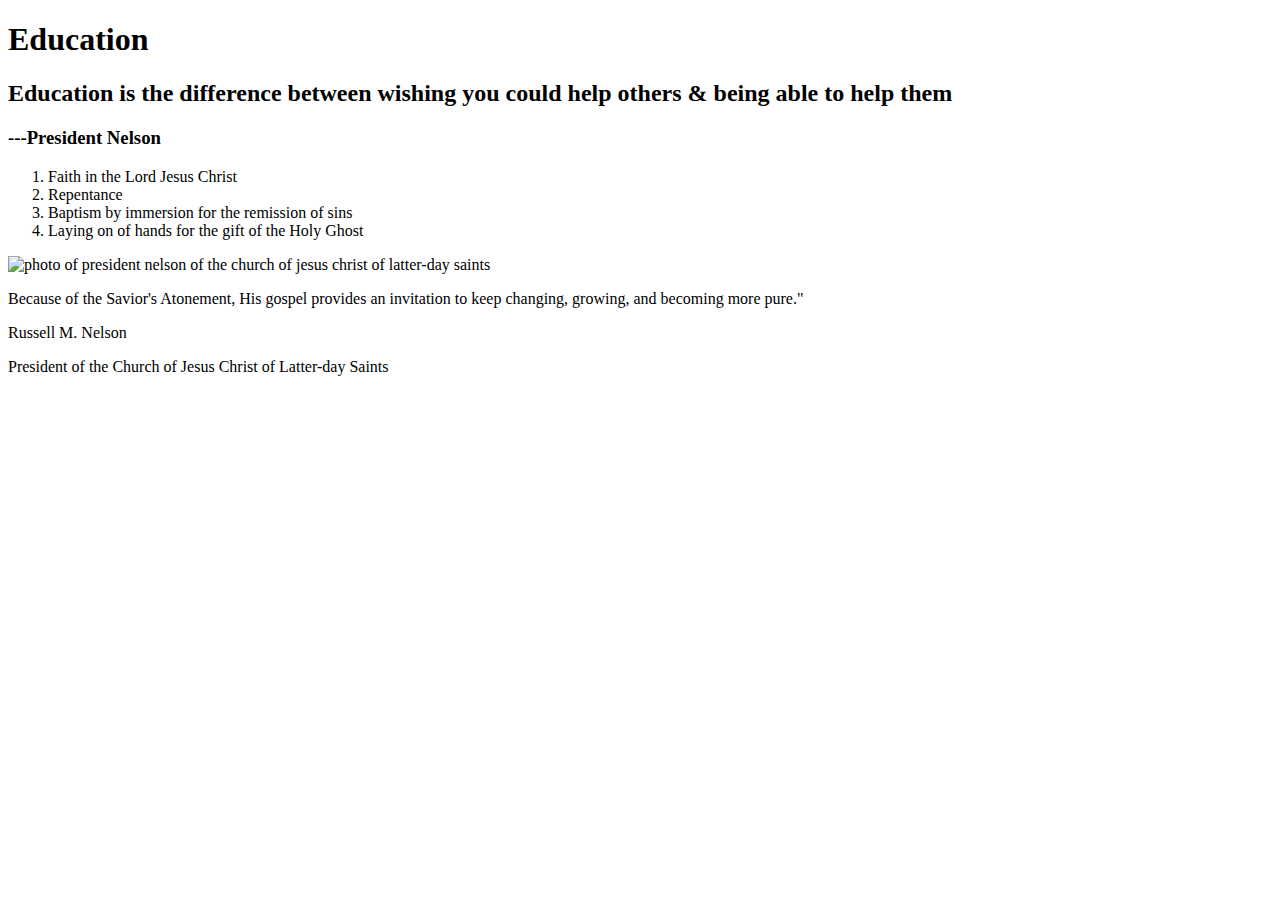
==== education-challenge/index.html @ 3c9b51e5 "education challenge" ====
<!DOCTYPE html>
<html lang="en">
<head>
    <meta charset="UTF-8">
    <meta http-equiv="X-UA-Compatible" content="IE=edge">
    <meta name="viewport" content="width=device-width, initial-scale=1.0">
    <title>Education</title>
    <link rel="stylesheet" href="styles/education_styling.css" />
</head>
<body>
    <main>
        <h1>Education</h1>
        <h2>Education is the difference between wishing you could help others & being able to help them</h2>
        <h3>---President Nelson</h3>
        <p>
            <ol>
                <li>Faith in the Lord Jesus Christ</li>
                <li>Repentance</li>
                <li>Baptism by immersion for the remission of sins</li>
                <li>Laying on of hands for the gift of the Holy Ghost</li>
            </ol>
            <img src="russell_nelson_official_portrait_2018.jpg" alt="photo of president nelson of the church of jesus christ of latter-day saints">
            <section>
                <p>Because of the Savior's Atonement, His gospel provides an invitation to keep changing, growing, and becoming more pure."</p>
            </section>
        </p>
    </main>
</body>
<footer>
    <p>Russell M. Nelson</p>
    <p>President of the Church of Jesus Christ of Latter-day Saints</p>
</footer>
</html>
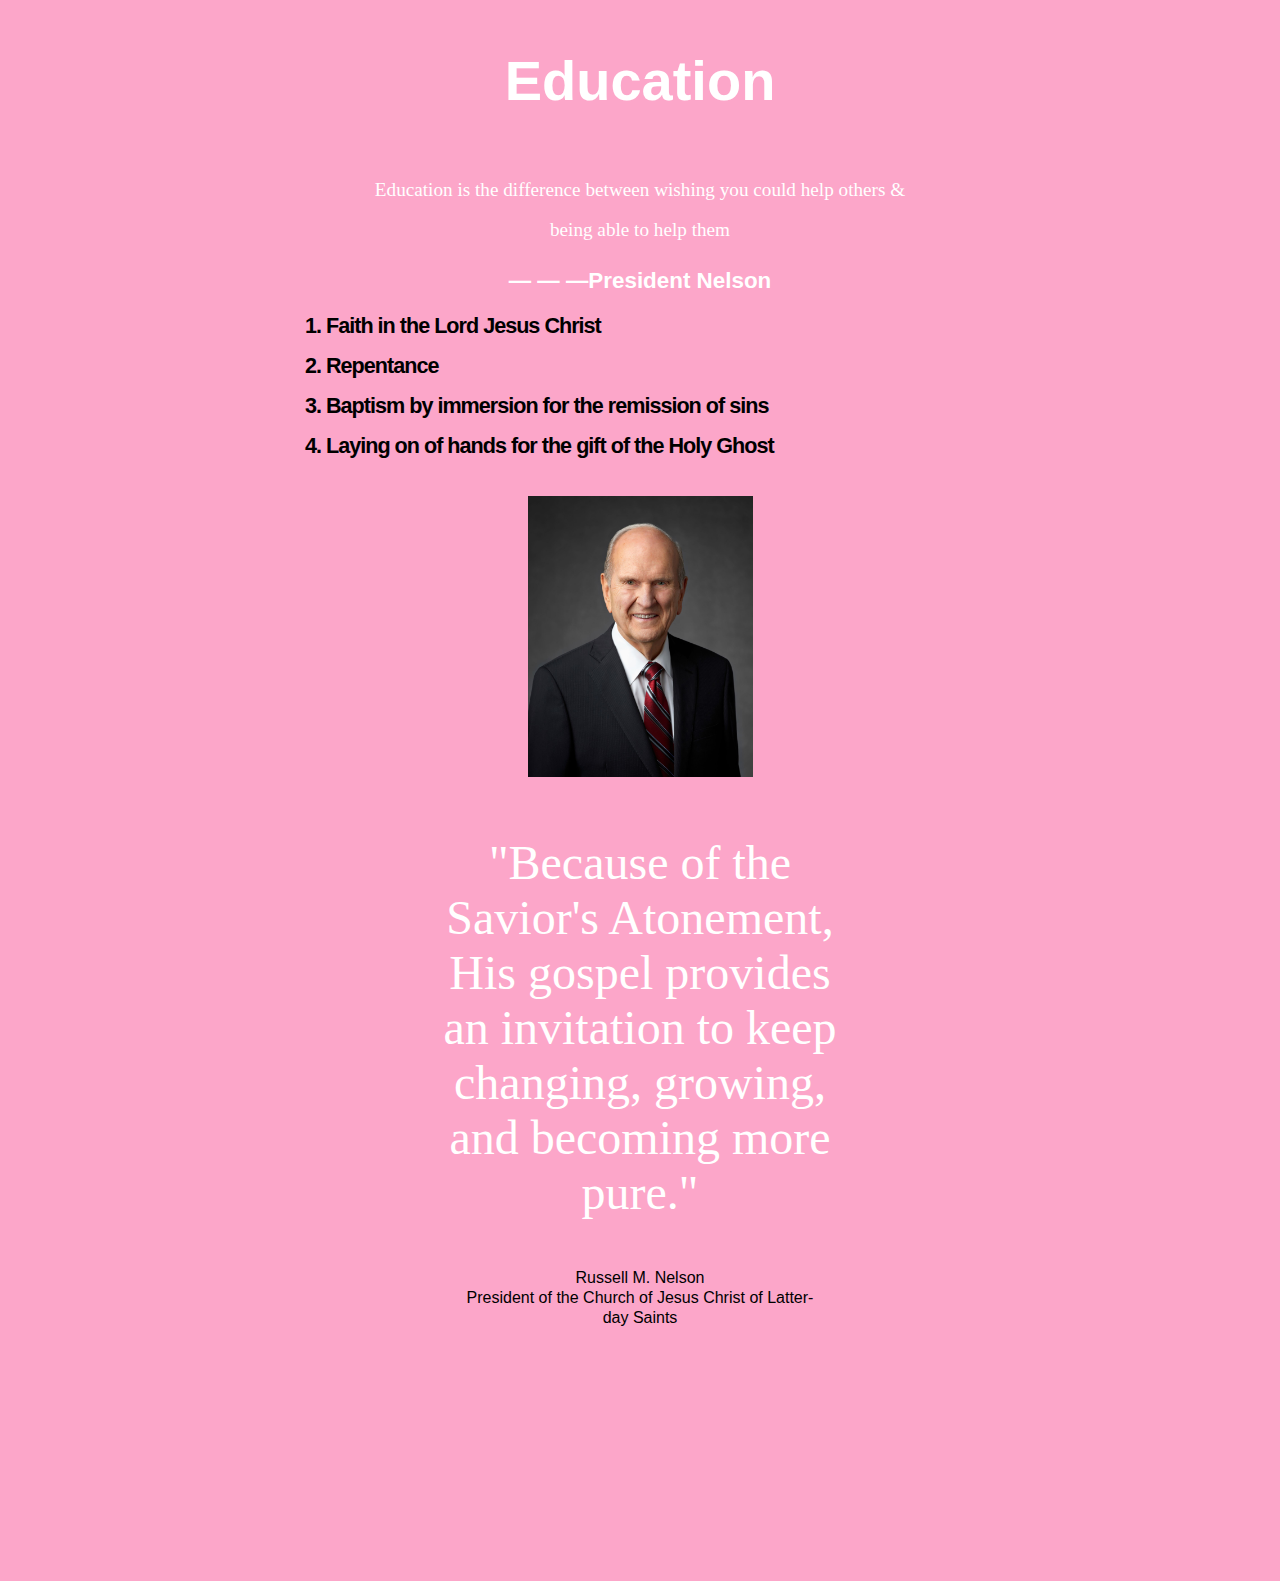
==== commit 14258f19: "added css to oar project" ====
--- a/education-challenge/index.html
+++ b/education-challenge/index.html
@@ -5,29 +5,28 @@
     <meta http-equiv="X-UA-Compatible" content="IE=edge">
     <meta name="viewport" content="width=device-width, initial-scale=1.0">
     <title>Education</title>
-    <link rel="stylesheet" href="styles/education_styling.css" />
+    <link rel="stylesheet" href="styles/styles.css" />
 </head>
 <body>
     <main>
         <h1>Education</h1>
-        <h2>Education is the difference between wishing you could help others & being able to help them</h2>
-        <h3>---President Nelson</h3>
-        <p>
+        <h2>Education is the difference between wishing you could help others &<br>being able to help them</h2>
+        <h3>&mdash; &mdash; &mdash;President Nelson</h3>
+        <div>
             <ol>
                 <li>Faith in the Lord Jesus Christ</li>
                 <li>Repentance</li>
                 <li>Baptism by immersion for the remission of sins</li>
                 <li>Laying on of hands for the gift of the Holy Ghost</li>
             </ol>
-            <img src="russell_nelson_official_portrait_2018.jpg" alt="photo of president nelson of the church of jesus christ of latter-day saints">
-            <section>
-                <p>Because of the Savior's Atonement, His gospel provides an invitation to keep changing, growing, and becoming more pure."</p>
-            </section>
-        </p>
+            <img src="images/russell_nelson_official_portrait_2018.jpeg" alt="photo of president nelson of the church of jesus christ of latter-day saints">
+        </div>
+        <section>
+            <p>"Because of the Savior's Atonement, His gospel provides an invitation to keep changing, growing, and becoming more pure."</p>
+        </section>
     </main>
 </body>
 <footer>
-    <p>Russell M. Nelson</p>
-    <p>President of the Church of Jesus Christ of Latter-day Saints</p>
+    <p>Russell M. Nelson<br>President of the Church of Jesus Christ of Latter-day Saints</p>
 </footer>
 </html>--- a/education-challenge/styles/styles.css
+++ b/education-challenge/styles/styles.css
@@ -0,0 +1,84 @@
+body {
+  background-color: #FCA6C9;
+}
+/*main {
+  width: 100%;
+  margin: 10px;
+  text-align: center;
+}*/
+h1, h3, ol, footer{
+  font-family: Arial, Helvetica, sans-serif;
+}
+h1 {
+  color: white;
+  text-align: center;
+  font-size: 3.5em;
+  padding: 10px;
+}
+h1:hover {
+  color: black;
+}
+h2 {
+  color: white;
+  text-align: center;
+  font-weight: normal;
+  font-family:'Times New Roman', Times, serif;
+  font-size: 1.2em;
+  padding: 10px;
+  line-height: 40px;
+
+  /* margin: auto; */
+  /* line-height: 35px; */
+}
+h3 {
+  color: white;
+  text-align: center;
+  font-size: 1.4em;
+  font-weight: bold;
+  margin: 0 auto;
+  line-height: 10px;
+}
+div {
+  display: center;
+  width: 750px;
+  margin: auto;
+}
+ol li {
+  font-size: 1.35em;
+  font-weight: bold;
+  letter-spacing: -1px; 
+  list-style-position: inside;
+  margin: 40px auto;
+  line-height: 0;
+  margin-left: auto;
+  margin-right: auto;
+}
+img {
+  width: 30%;
+  display: block;
+  padding: 10px;
+  margin: auto;
+  margin-left: auto;
+  margin-right: auto;
+}
+section{
+  width: 400px;
+  margin: 0 auto;
+  text-align: center;
+}
+section p {
+  color: white;
+  font-size: 3em;
+  font-family:'Times New Roman', Times, serif;
+}
+footer {
+  margin: auto;
+  margin-bottom: 20%;
+  width: 350px;
+  }
+footer p{
+  color:black;
+  text-align: center;
+  line-height: 20px;
+}
+
